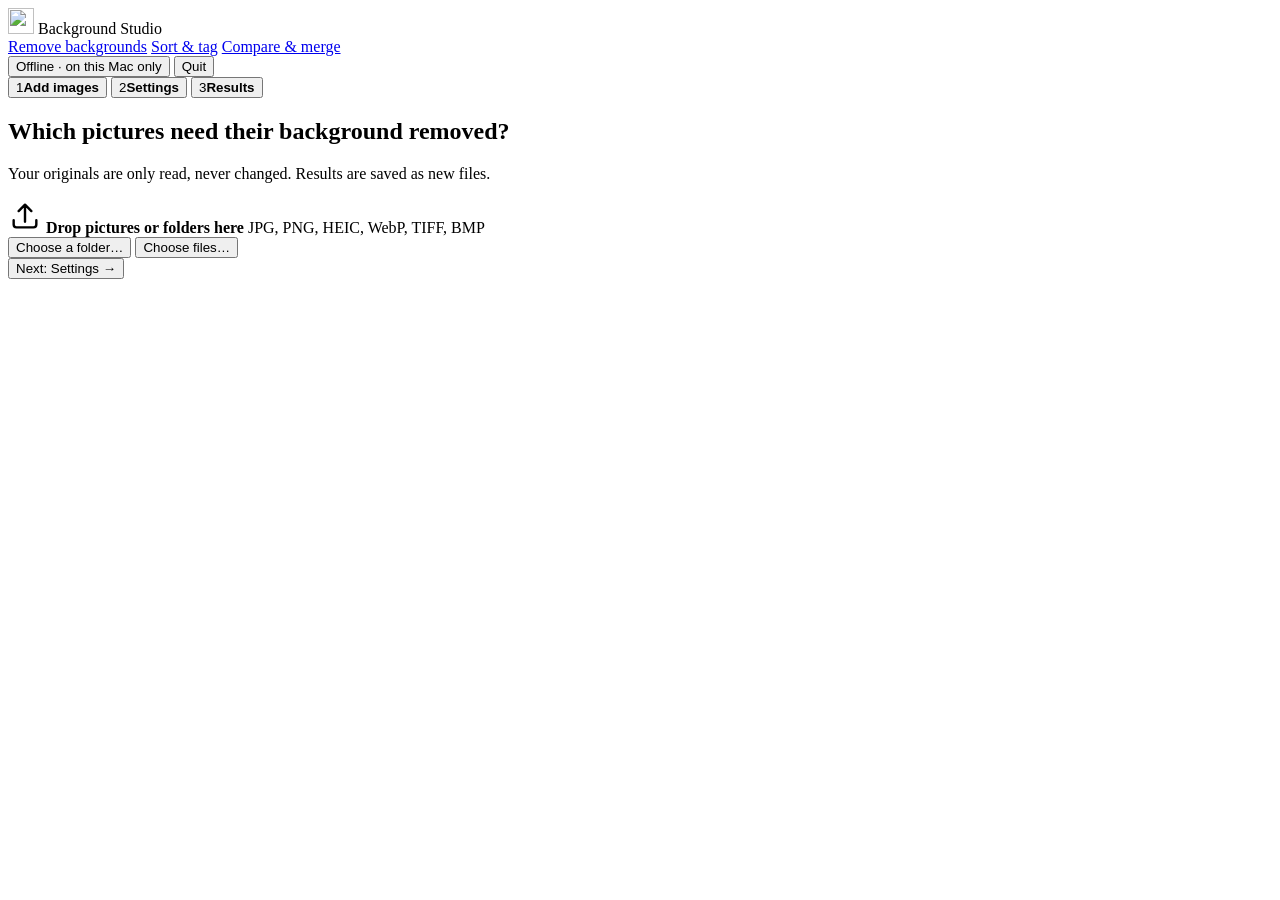
==== app/static/index.html @ 0989fa47 "Background Studio: private, offline background removal for macOS Co-Authored-By: Claude Opus 5.5 <no" ====
<!doctype html>
<html lang="en">
<head>
  <meta charset="utf-8">
  <meta name="viewport" content="width=device-width, initial-scale=1">
  <meta name="studio-token" content="__TOKEN__">
  <title>Background Studio</title>
  <link rel="icon" href="/static/icon.svg" type="image/svg+xml">
  <link rel="stylesheet" href="/static/style.css">
</head>
<body class="stepped">
  <header class="topbar">
    <div class="brand">
      <img src="/static/icon.svg" alt="" width="26" height="26">
      <span>Background Studio</span>
      <nav class="tabs" aria-label="Sections">
        <a href="/" class="active" aria-current="page">Remove backgrounds</a>
        <a href="/tag" id="tagTab">Sort &amp; tag</a>
        <a href="/compare">Compare &amp; merge</a>
      </nav>
    </div>
    <div class="topbar-right">
      <button class="privacy" id="privacy" type="button" aria-describedby="privacyPop">
        <span class="dot"></span><span id="privacyText">Offline &middot; on this Mac only</span>
      </button>
      <div class="popover" id="privacyPop" role="tooltip" hidden>
        <strong>Your images never leave this computer.</strong>
        <ul>
          <li>The app server listens on <code>127.0.0.1</code> only.</li>
          <li>All processing runs on this Mac with a local model.</li>
          <li>No accounts, analytics or telemetry.</li>
          <li id="guardLine">Network guard active.</li>
        </ul>
      </div>
      <button class="ghost small" id="quitBtn" type="button">Quit</button>
    </div>
  </header>

  <nav class="stepper" id="stepper" aria-label="Steps">
    <button type="button" class="step-tab" data-step="1"><span class="step">1</span><span class="st-text"><b>Add images</b><small id="st1"></small></span></button>
    <i class="step-line"></i>
    <button type="button" class="step-tab" data-step="2"><span class="step">2</span><span class="st-text"><b>Settings</b><small id="st2"></small></span></button>
    <i class="step-line"></i>
    <button type="button" class="step-tab" data-step="3"><span class="step">3</span><span class="st-text"><b>Results</b><small id="st3"></small></span></button>
  </nav>

  <div class="offline-banner page-banner" id="lostBanner" hidden>
    Background Studio has stopped. Start it again from <b>Background Studio.command</b>.
  </div>

  <main class="pages">
    <!-- ① Add images -->
    <section class="page" data-page="1">
      <div class="page-body narrow">
        <h1 class="page-title">Which pictures need their background removed?</h1>
        <p class="page-lead">Your originals are only read, never changed. Results are saved as new files.</p>
        <div class="dropzone big-drop" id="dropzone" tabindex="0" role="button" aria-label="Add images">
          <svg viewBox="0 0 24 24" width="34" height="34" aria-hidden="true"><path d="M12 16V4m0 0-4.5 4.5M12 4l4.5 4.5M4 15v3a2 2 0 0 0 2 2h12a2 2 0 0 0 2-2v-3" fill="none" stroke="currentColor" stroke-width="1.7" stroke-linecap="round" stroke-linejoin="round"/></svg>
          <strong>Drop pictures or folders here</strong>
          <span id="formatsLine">JPG, PNG, HEIC, WebP, TIFF, BMP</span>
        </div>
        <div class="btn-row big-actions">
          <button type="button" class="primary" id="addFolder" data-picker>Choose a folder&hellip;</button>
          <button type="button" id="addFiles" data-picker>Choose files&hellip;</button>
        </div>
        <form id="pathForm" class="path-form" autocomplete="off" hidden>
          <input id="pathInput" type="text" placeholder="&hellip;or paste a file or folder path" spellcheck="false">
          <button type="submit" class="small">Add</button>
        </form>
        <input type="file" id="fileFallback" accept="image/*,.heic,.heif" multiple hidden>
        <input type="file" id="folderFallback" webkitdirectory multiple hidden>
        <div class="grid-slot" id="slot1"></div>
      </div>
      <footer class="page-foot">
        <span class="foot-info" id="foot1"></span>
        <button type="button" class="primary" data-goto="2" id="next1">Next: Settings &rarr;</button>
      </footer>
    </section>

    <!-- ② Settings -->
    <section class="page" data-page="2" hidden>
      <div class="page-body narrow">
        <h1 class="page-title">How should they come out?</h1>
        <p class="page-lead">These apply to the whole batch. You can fine-tune any single picture afterwards by clicking it.</p>
        <div class="settings-grid">
          <div class="option-card">
            <label class="field-label" for="mode">What are you cutting out?</label>
            <select id="mode">
              <option value="auto">Auto-detect (scanned items)</option>
              <option value="item">Cut-out items: stickers, labels, tags</option>
              <option value="ink">Ink on paper: stamps, drawings, receipts</option>
              <option value="photo">Photos: people, products, objects</option>
            </select>
            <p class="hint" id="modeHint"></p>
          </div>

          <div class="option-card">
            <label class="field-label" for="chooseOut">Save results to</label>
            <div class="folder-row">
              <div class="folder" id="outDir"></div>
              <button type="button" class="small" id="chooseOut" data-picker>Change&hellip;</button>
            </div>

            <span class="field-label">Background</span>
            <div class="segmented" id="bgSeg" role="radiogroup" aria-label="Background">
              <button type="button" role="radio" data-bg="transparent"><i class="sw sw-trans"></i>None</button>
              <button type="button" role="radio" data-bg="white"><i class="sw sw-white"></i>White</button>
              <button type="button" role="radio" data-bg="black"><i class="sw sw-black"></i>Black</button>
              <button type="button" role="radio" data-bg="custom"><i class="sw" id="customSw"></i>Custom</button>
            </div>
            <div class="custom-row" id="customRow" hidden>
              <input type="color" id="customColor" aria-label="Custom background colour">
              <input type="text" id="customHex" maxlength="7" spellcheck="false" aria-label="Hex colour">
            </div>
            <p class="hint" id="bgHint"></p>
          </div>

          <div class="option-card">
            <label class="field-label" for="model">Model</label>
            <select id="model"></select>
            <p class="hint" id="modelHint"></p>
          </div>

          <div class="option-card">
            <span class="field-label">Options</span>
            <label class="check"><input type="checkbox" id="skip"><span>Skip images already processed</span></label>
            <label class="check"><input type="checkbox" id="clean"><span>Clean up edge colour fringing <em>(slower)</em></span></label>
            <label class="check"><input type="checkbox" id="trim"><span>Trim empty space around cut-outs</span></label>
          </div>
        </div>
      </div>
      <footer class="page-foot">
        <button type="button" class="ghost" data-goto="1">&larr; Add images</button>
        <span class="foot-info" id="startHint">Originals are never changed. Results are saved as new files.</span>
        <button type="button" class="primary" id="startBtn" disabled>Remove backgrounds</button>
      </footer>
    </section>

    <!-- ③ Results -->
    <section class="page" data-page="3" hidden>
      <div class="page-body wide-results">
        <section class="card-panel progress-card" id="progressCard" hidden>
          <div class="progress-head">
            <strong id="progTitle">Processing&hellip;</strong>
            <span class="muted" id="progEta"></span>
            <button type="button" class="small danger-ghost" id="cancelBtn" hidden>Cancel</button>
          </div>
          <div class="bar" role="progressbar" aria-valuemin="0" aria-valuemax="100" id="bar"><div id="barFill"></div></div>
          <div class="stats">
            <span class="stat"><b id="stDone">0</b> done</span>
            <span class="stat"><b id="stSkip">0</b> skipped</span>
            <span class="stat fail"><b id="stFail">0</b> failed</span>
            <span class="stat"><b id="stLeft">0</b> left</span>
          </div>
          <div class="current muted" id="progCurrent"></div>
        </section>

        <section class="card-panel summary-card" id="summaryCard" hidden>
          <div class="summary-icon" id="sumIcon"></div>
          <div class="summary-body">
            <h3 id="sumTitle">All done</h3>
            <p id="sumText"></p>
            <p class="fatal" id="sumFatal" hidden></p>
            <div class="btn-row wrap">
              <button type="button" id="sumOpen">Open output folder</button>
              <button type="button" id="sumZip">Download all as ZIP</button>
              <a class="btn-link" href="/tag" id="sumTag">Sort &amp; tag the results &rarr;</a>
              <button type="button" class="warn" id="sumRetry" hidden>Retry failed</button>
              <button type="button" class="ghost" id="sumDismiss">Dismiss</button>
            </div>
          </div>
        </section>

        <div class="grid-slot" id="slot3">
          <div class="toolbar" id="toolbar" hidden>
            <div class="filters" id="filters" role="tablist">
              <button type="button" data-filter="all" class="active">All <span></span></button>
              <button type="button" data-filter="queued">Queued <span></span></button>
              <button type="button" data-filter="done">Done <span></span></button>
              <button type="button" data-filter="skipped">Skipped <span></span></button>
              <button type="button" data-filter="failed">Failed <span></span></button>
            </div>
            <div class="tools">
              <button type="button" class="small" id="zipBtn">Download ZIP</button>
              <button type="button" class="small" id="openOut">Open folder</button>
              <button type="button" class="small ghost" id="clearBtn">Clear list</button>
            </div>
          </div>
          <div class="grid" id="grid" data-filter="all"></div>
          <div class="empty" id="empty">
            <div class="empty-art" aria-hidden="true"><div class="ea-photo"></div><div class="ea-cut"></div></div>
            <h3>No images yet</h3>
            <p>Drop photos or whole folders anywhere in this window, or use <b>Choose a folder</b> / <b>Choose files</b>.</p>
          </div>
        </div>
      </div>
      <footer class="page-foot">
        <button type="button" class="ghost" data-goto="2">&larr; Settings</button>
        <span class="foot-info" id="foot3"></span>
        <button type="button" data-goto="1">Add more images</button>
      </footer>
    </section>
  </main>

  <div class="drag-overlay" id="dragOverlay" hidden><div>Drop to add images</div></div>
  <div class="toasts" id="toasts" aria-live="polite"></div>

  <dialog id="inspector" aria-labelledby="inName">
    <div class="insp-head">
      <div class="insp-title">
        <strong id="inName"></strong>
        <span class="muted" id="inMeta"></span>
      </div>
      <div class="insp-controls">
        <div class="segmented tiny" id="backdropSeg" aria-label="Preview backdrop">
          <button type="button" data-bd="checker" title="Checkerboard"><i class="sw sw-trans"></i></button>
          <button type="button" data-bd="white" title="White"><i class="sw sw-white"></i></button>
          <button type="button" data-bd="black" title="Black"><i class="sw sw-black"></i></button>
          <button type="button" data-bd="custom" title="Your custom colour"><i class="sw" id="bdCustomSw"></i></button>
        </div>
        <div class="segmented tiny" id="zoomSeg" aria-label="Zoom">
          <button type="button" data-zoom="1">Fit</button>
          <button type="button" data-zoom="2">2&times;</button>
          <button type="button" data-zoom="4">4&times;</button>
          <span class="zoom-level" id="zoomLevel" title="Zoom (⌘+ / ⌘− / ⌘0)">Fit</span>
        </div>
        <button type="button" class="small grid-toggle" id="gridToggle" title="Show grid lines (G)" aria-pressed="false">
          <svg viewBox="0 0 16 16" width="14" height="14" aria-hidden="true"><path d="M1 5.5h14M1 10.5h14M5.5 1v14M10.5 1v14" stroke="currentColor" stroke-width="1.3" fill="none"/></svg> Grid
        </button>
        <button type="button" class="icon" id="inClose" aria-label="Close">&times;</button>
      </div>
    </div>

    <div class="insp-body">
      <div class="stage-area">
      <div class="stage-wrap" id="stageWrap">
        <div class="stage" id="stage">
          <img id="inBefore" alt="Original" draggable="false">
          <div class="after-layer bd-checker" id="afterLayer">
            <img id="inAfter" alt="Result" draggable="false">
            <canvas id="liveCanvas" hidden></canvas>
          </div>
          <svg class="crop-svg" id="cropSvg" viewBox="0 0 1000 1000" preserveAspectRatio="none" hidden>
            <path id="cropShade" fill-rule="evenodd"></path>
            <polygon id="cropPoly"></polygon>
          </svg>
          <div class="crop-handle" data-i="0" hidden></div>
          <div class="crop-handle" data-i="1" hidden></div>
          <div class="crop-handle" data-i="2" hidden></div>
          <div class="crop-handle" data-i="3" hidden></div>
          <svg class="grid-svg" id="gridSvg" viewBox="0 0 1000 1000" preserveAspectRatio="none" hidden></svg>
          <div class="brush-cursor" id="brushCursor" hidden></div>
          <div class="handle" id="handle"><span></span></div>
          <span class="tag tag-l" id="tagBefore">Before</span><span class="tag tag-r" id="tagAfter">After</span>
          <div class="stage-msg" id="stageMsg" hidden></div>
        </div>
      </div>
        <div class="stage-busy" id="stageBusy" hidden><span class="spinner"></span><span id="busyText">Updating preview…</span></div>
        <div class="zoom-hint" id="zoomHint" hidden>Pinch or ⌘-scroll to zoom · two-finger scroll or Space-drag to pan · double-click: Fit / 2.5×</div>
      </div>

      <aside class="edit-panel" id="editPanel">
        <section>
          <h4>Method</h4>
          <div class="method-grid" id="methodSeg">
            <button type="button" data-mode="auto" title="Decide from the scan's edges">Auto</button>
            <button type="button" data-mode="item" title="Cut the whole sticker, label or tag out of its surface">Cut-out item</button>
            <button type="button" data-mode="ink" title="Make the paper transparent, keep only the ink">Ink only</button>
            <button type="button" data-mode="photo" title="Classic AI subject cut-out">Photo</button>
            <button type="button" data-mode="card" title="Keep the whole card; trim scanner edges and straighten">Card</button>
            <button type="button" data-mode="keep" title="Save the scan unchanged">Keep as is</button>
          </div>
          <p class="hint" id="methodNote"></p>
        </section>

        <section id="secInk">
          <h4>Ink</h4>
          <label class="slider-label" for="inkStrength">Ink strength <output id="inkVal"></output></label>
          <input type="range" id="inkStrength" min="-100" max="100" step="5">
          <div class="slider-ends"><span>lighter, removes more paper</span><span>bolder</span></div>
          <div class="paper-row">
            <span>Paper colour</span>
            <i class="sw sw-big" id="paperSw"></i>
            <button type="button" class="small" id="paperPick">Pick…</button>
            <button type="button" class="small ghost" id="paperAuto">Auto</button>
          </div>
        </section>

        <section id="secEdge">
          <h4>Edges</h4>
          <label class="slider-label" for="edgeGrow">Edge <output id="growVal"></output></label>
          <input type="range" id="edgeGrow" min="-15" max="15" step="0.5">
          <div class="slider-ends"><span>shrink</span><span>grow</span></div>
          <label class="slider-label" for="edgeSoft">Softness <output id="softVal"></output></label>
          <input type="range" id="edgeSoft" min="0" max="15" step="0.5">
          <label class="check"><input type="checkbox" id="fillHoles"><span>Fill holes (keep everything inside the outline)</span></label>
          <label class="check"><input type="checkbox" id="fringe"><span>Clean up edge colour fringing</span></label>
        </section>

        <section id="secRotate">
          <h4>Rotate &amp; straighten</h4>
          <div class="btn-row wrap">
            <button type="button" class="small" id="rotLeft" title="Rotate 90° anticlockwise (Shift+R)">⟲ 90°</button>
            <button type="button" class="small" id="rotRight" title="Rotate 90° clockwise (R)">⟳ 90°</button>
            <button type="button" class="small" id="autoStraighten" title="Level the lines and edges automatically">Auto-straighten</button>
          </div>
          <label class="slider-label" for="straighten">Straighten <output id="angleVal"></output></label>
          <input type="range" id="straighten" min="-20" max="20" step="0.1">
          <div class="slider-ends"><span>anticlockwise</span><button type="button" class="linkish" id="angleZero">0°</button><span>clockwise</span></div>
        </section>

        <section id="secCrop">
          <h4>Crop</h4>
          <p class="hint" id="cropNote"></p>
          <div class="btn-row wrap" id="cropButtons">
            <button type="button" class="small" id="cropEdit">Adjust corners…</button>
            <button type="button" class="small ghost" id="cropReset">No crop</button>
          </div>
          <label class="check" id="rectLockRow" hidden><input type="checkbox" id="rectLock"><span>Keep 90° corners (rectangle)</span></label>
          <div class="btn-row wrap" id="cropTools" hidden>
            <button type="button" class="small" id="cropAuto">Auto-detect</button>
            <button type="button" class="small" id="cropFull">Whole image</button>
            <button type="button" class="small" id="cropCancel">Cancel</button>
            <button type="button" class="small accent" id="cropDone">Done</button>
          </div>
        </section>

        <section id="secTone">
          <h4>Tone</h4>
          <label class="slider-label" for="toneBright">Brightness <output id="brightVal"></output></label>
          <input type="range" id="toneBright" min="-100" max="100" step="2">
          <label class="slider-label" for="toneContrast">Contrast <output id="contrastVal"></output></label>
          <input type="range" id="toneContrast" min="-100" max="100" step="2">
          <label class="slider-label" for="toneSat">Saturation <output id="satVal"></output></label>
          <input type="range" id="toneSat" min="-100" max="100" step="2">
          <label class="check"><input type="checkbox" id="autoTone"><span>Auto levels (fix dull or faded scans)</span></label>
          <div class="btn-row"><button type="button" class="small ghost" id="toneReset">Reset tone</button></div>
          <p class="hint">Applied to the finished result. "Before" always shows the untouched original.</p>
        </section>

        <section id="secBrush">
          <h4>Touch up</h4>
          <div class="segmented tiny" id="toolSeg">
            <button type="button" data-tool="view" title="Compare before/after (V)">Compare</button>
            <button type="button" data-tool="keep" title="Paint to bring back parts of the original (K)">Keep brush</button>
            <button type="button" data-tool="erase" title="Paint to remove (E)">Erase brush</button>
          </div>
          <label class="slider-label" for="brushSize">Brush size <output id="brushVal"></output></label>
          <input type="range" id="brushSize" min="4" max="200" step="2">
          <div class="btn-row">
            <button type="button" class="small" id="brushUndo">Undo</button>
            <button type="button" class="small ghost" id="brushClear">Clear touch-ups</button>
          </div>
          <p class="hint">Shortcuts: K keep · E erase · V compare · [ ] brush size · ⌘Z undo · R / ⇧R rotate · G grid · ⌘S save · ⌘↩ save &amp; next · ⌘⇧C / ⌘⇧V copy / paste settings · pinch or ⌘-scroll zoom · Space-drag pan · ⌘0 fit</p>
        </section>

        <div class="panel-foot">
          <div class="foot-row">
            <button type="button" class="small ghost" id="copySettings" title="Copy this image's method, rotation, tone, ink and edge settings (⌘⇧C)">Copy settings</button>
            <button type="button" class="small ghost" id="pasteSettings" title="Apply copied settings to this image (⌘⇧V)">Paste</button>
            <button type="button" class="small ghost" id="resetAuto" title="Forget this image's manual changes">Reset</button>
          </div>
          <div class="foot-row">
            <span class="dirty-note" id="dirtyNote"></span>
            <button type="button" class="small" id="saveEdits" title="Save (⌘S)">Save</button>
            <button type="button" class="small accent" id="saveNext" title="Save and open the next image (⌘↩)">Save &amp; next →</button>
          </div>
        </div>
      </aside>
    </div>

    <div class="insp-foot">
      <div class="paths">
        <div><span class="muted">Original</span> <code id="inSrc"></code></div>
        <div id="inOutRow"><span class="muted">Result</span> <code id="inOut"></code></div>
        <div class="error-text" id="inErr" hidden></div>
      </div>
      <div class="btn-row wrap">
        <button type="button" class="small" id="inPrev" aria-label="Previous image">&larr;</button>
        <button type="button" class="small" id="inNext" aria-label="Next image">&rarr;</button>
        <button type="button" class="small" id="inRevealSrc">Show original</button>
        <button type="button" class="small" id="inRevealOut">Show result in Finder</button>
        <button type="button" class="small" id="inFull">Open full size</button>
        <button type="button" class="small warn" id="inRetry" hidden>Retry</button>
      </div>
    </div>
  </dialog>

  <script src="/static/app.js"></script>
  <script src="/static/editor.js"></script>
</body>
</html>
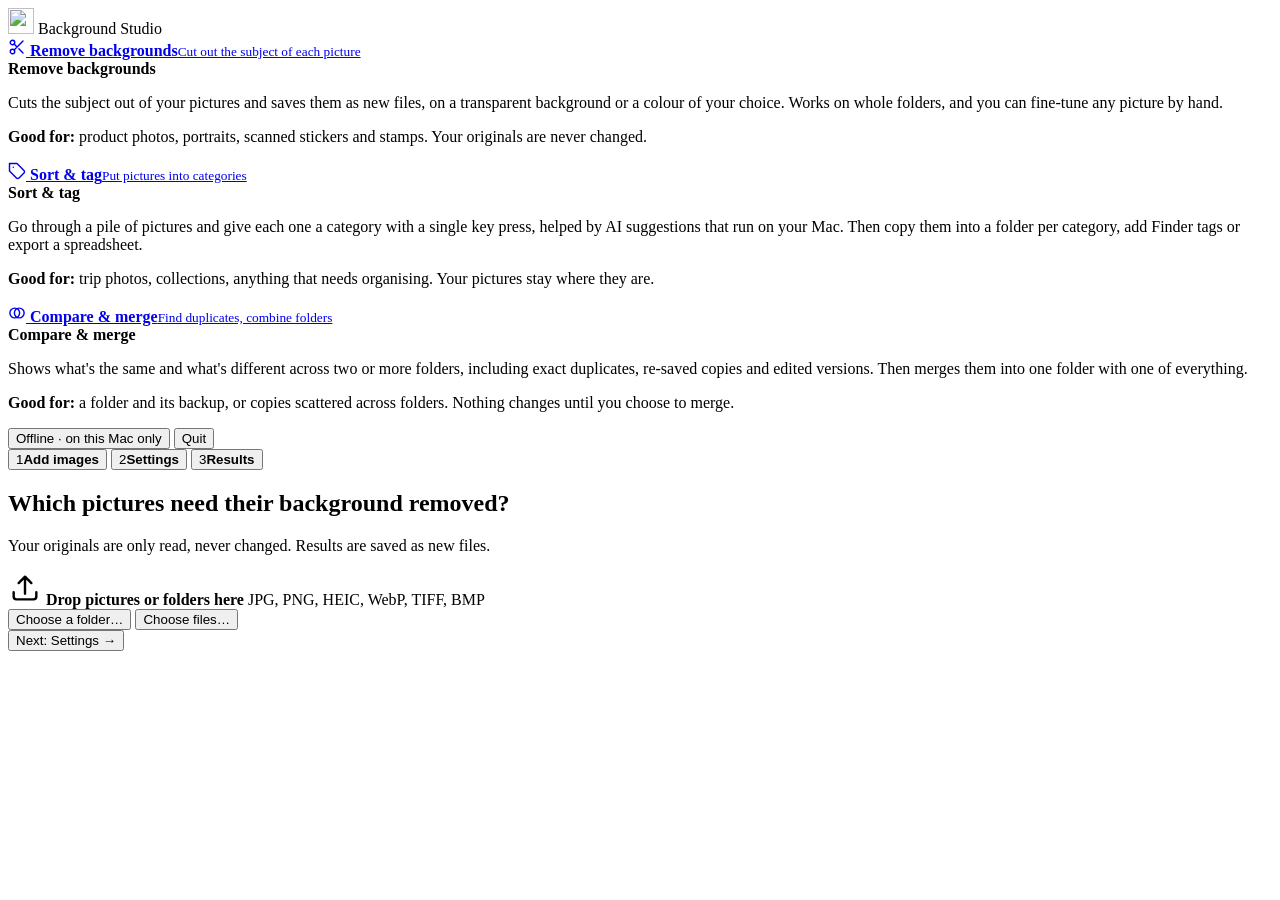
==== commit 2bea1e64: "Make the three features clearly separate, with hover descriptions The small top-bar tabs read as one" ====
--- a/app/static/index.html
+++ b/app/static/index.html
@@ -13,12 +13,42 @@
     <div class="brand">
       <img src="/static/icon.svg" alt="" width="26" height="26">
       <span>Background Studio</span>
-      <nav class="tabs" aria-label="Sections">
-        <a href="/" class="active" aria-current="page">Remove backgrounds</a>
-        <a href="/tag" id="tagTab">Sort &amp; tag</a>
-        <a href="/compare">Compare &amp; merge</a>
-      </nav>
     </div>
+    <nav class="features" aria-label="Features">
+      <div class="feature feature-bg">
+        <a href="/" class="feature-link active" aria-current="page" aria-describedby="tip-bg">
+          <span class="feature-icon"><svg viewBox="0 0 24 24" width="18" height="18" aria-hidden="true" fill="none" stroke="currentColor" stroke-width="1.9" stroke-linecap="round" stroke-linejoin="round"><circle cx="6" cy="6" r="3"/><circle cx="6" cy="18" r="3"/><path d="M20 4 8.12 15.88M14.47 14.48 20 20M8.12 8.12 12 12"/></svg></span>
+          <span class="feature-text"><b>Remove backgrounds</b><small>Cut out the subject of each picture</small></span>
+        </a>
+        <div class="feature-tip" id="tip-bg" role="tooltip">
+          <strong>Remove backgrounds</strong>
+          <p>Cuts the subject out of your pictures and saves them as new files, on a transparent background or a colour of your choice. Works on whole folders, and you can fine-tune any picture by hand.</p>
+          <p class="feature-tip-more"><b>Good for:</b> product photos, portraits, scanned stickers and stamps. Your originals are never changed.</p>
+        </div>
+      </div>
+      <div class="feature feature-sort">
+        <a href="/tag" id="tagTab" class="feature-link" aria-describedby="tip-sort">
+          <span class="feature-icon"><svg viewBox="0 0 24 24" width="18" height="18" aria-hidden="true" fill="none" stroke="currentColor" stroke-width="1.9" stroke-linecap="round" stroke-linejoin="round"><path d="M12 2H2v10l9.29 9.29a2.41 2.41 0 0 0 3.42 0l6.58-6.58a2.41 2.41 0 0 0 0-3.42Z"/><path d="M7 7h.01"/></svg></span>
+          <span class="feature-text"><b>Sort &amp; tag</b><small>Put pictures into categories</small></span>
+        </a>
+        <div class="feature-tip" id="tip-sort" role="tooltip">
+          <strong>Sort &amp; tag</strong>
+          <p>Go through a pile of pictures and give each one a category with a single key press, helped by AI suggestions that run on your Mac. Then copy them into a folder per category, add Finder tags or export a spreadsheet.</p>
+          <p class="feature-tip-more"><b>Good for:</b> trip photos, collections, anything that needs organising. Your pictures stay where they are.</p>
+        </div>
+      </div>
+      <div class="feature feature-merge">
+        <a href="/compare" class="feature-link" aria-describedby="tip-merge">
+          <span class="feature-icon"><svg viewBox="0 0 24 24" width="18" height="18" aria-hidden="true" fill="none" stroke="currentColor" stroke-width="1.9" stroke-linecap="round" stroke-linejoin="round"><circle cx="9" cy="12" r="6.5"/><circle cx="15" cy="12" r="6.5"/></svg></span>
+          <span class="feature-text"><b>Compare &amp; merge</b><small>Find duplicates, combine folders</small></span>
+        </a>
+        <div class="feature-tip" id="tip-merge" role="tooltip">
+          <strong>Compare &amp; merge</strong>
+          <p>Shows what's the same and what's different across two or more folders, including exact duplicates, re-saved copies and edited versions. Then merges them into one folder with one of everything.</p>
+          <p class="feature-tip-more"><b>Good for:</b> a folder and its backup, or copies scattered across folders. Nothing changes until you choose to merge.</p>
+        </div>
+      </div>
+    </nav>
     <div class="topbar-right">
       <button class="privacy" id="privacy" type="button" aria-describedby="privacyPop">
         <span class="dot"></span><span id="privacyText">Offline &middot; on this Mac only</span>
@@ -334,6 +364,7 @@
           <label class="slider-label" for="toneSat">Saturation <output id="satVal"></output></label>
           <input type="range" id="toneSat" min="-100" max="100" step="2">
           <label class="check"><input type="checkbox" id="autoTone"><span>Auto levels (fix dull or faded scans)</span></label>
+          <label class="check"><input type="checkbox" id="invertTone"><span>Invert colours (white becomes black: white ink for dark backgrounds, or a negative)</span></label>
           <div class="btn-row"><button type="button" class="small ghost" id="toneReset">Reset tone</button></div>
           <p class="hint">Applied to the finished result. "Before" always shows the untouched original.</p>
         </section>
@@ -344,14 +375,43 @@
             <button type="button" data-tool="view" title="Compare before/after (V)">Compare</button>
             <button type="button" data-tool="keep" title="Paint to bring back parts of the original (K)">Keep brush</button>
             <button type="button" data-tool="erase" title="Paint to remove (E)">Erase brush</button>
-          </div>
-          <label class="slider-label" for="brushSize">Brush size <output id="brushVal"></output></label>
-          <input type="range" id="brushSize" min="4" max="200" step="2">
+            <button type="button" data-tool="pick" title="Click a colour to keep (or remove) everything in that colour (F)">Colour fill</button>
+          </div>
+          <div id="brushOpts">
+            <label class="slider-label" for="brushSize">Brush size <output id="brushVal"></output></label>
+            <input type="range" id="brushSize" min="4" max="200" step="2">
+          </div>
+          <div id="pickOpts" hidden>
+            <p class="hint">Click a colour in the picture, such as a letter the ink missed. ⌥-click does the opposite.</p>
+            <div class="pick-row"><span>Click to</span>
+              <div class="segmented tiny" id="pickAct">
+                <button type="button" data-v="keep">Keep</button>
+                <button type="button" data-v="erase">Remove</button>
+              </div>
+            </div>
+            <div class="pick-row"><span>Where</span>
+              <div class="segmented tiny" id="pickWhere">
+                <button type="button" data-v="all" title="Every part of the picture in this colour">Everywhere</button>
+                <button type="button" data-v="near" title="Only the patch you clicked on">Touching only</button>
+              </div>
+            </div>
+            <div class="pick-row" id="pickToneRow"><span>Keep as</span>
+              <div class="segmented tiny" id="pickTone">
+                <button type="button" data-v="orig" title="Its own colour">Its colour</button>
+                <button type="button" data-v="black">Black</button>
+                <button type="button" data-v="grey">Grey</button>
+              </div>
+            </div>
+            <label class="slider-label" for="pickTol">Colour range <output id="pickTolVal"></output></label>
+            <input type="range" id="pickTol" min="4" max="60" step="1">
+            <div class="slider-ends"><span>exact colour</span><span>similar shades too</span></div>
+            <div class="pick-list" id="pickList"></div>
+          </div>
           <div class="btn-row">
             <button type="button" class="small" id="brushUndo">Undo</button>
             <button type="button" class="small ghost" id="brushClear">Clear touch-ups</button>
           </div>
-          <p class="hint">Shortcuts: K keep · E erase · V compare · [ ] brush size · ⌘Z undo · R / ⇧R rotate · G grid · ⌘S save · ⌘↩ save &amp; next · ⌘⇧C / ⌘⇧V copy / paste settings · pinch or ⌘-scroll zoom · Space-drag pan · ⌘0 fit</p>
+          <p class="hint">Shortcuts: K keep · E erase · F colour fill · V compare · [ ] brush size · ⌘Z undo · R / ⇧R rotate · G grid · ⌘S save · ⌘↩ save &amp; next · ⌘⇧C / ⌘⇧V copy / paste settings · pinch or ⌘-scroll zoom · Space-drag pan · ⌘0 fit</p>
         </section>
 
         <div class="panel-foot">
